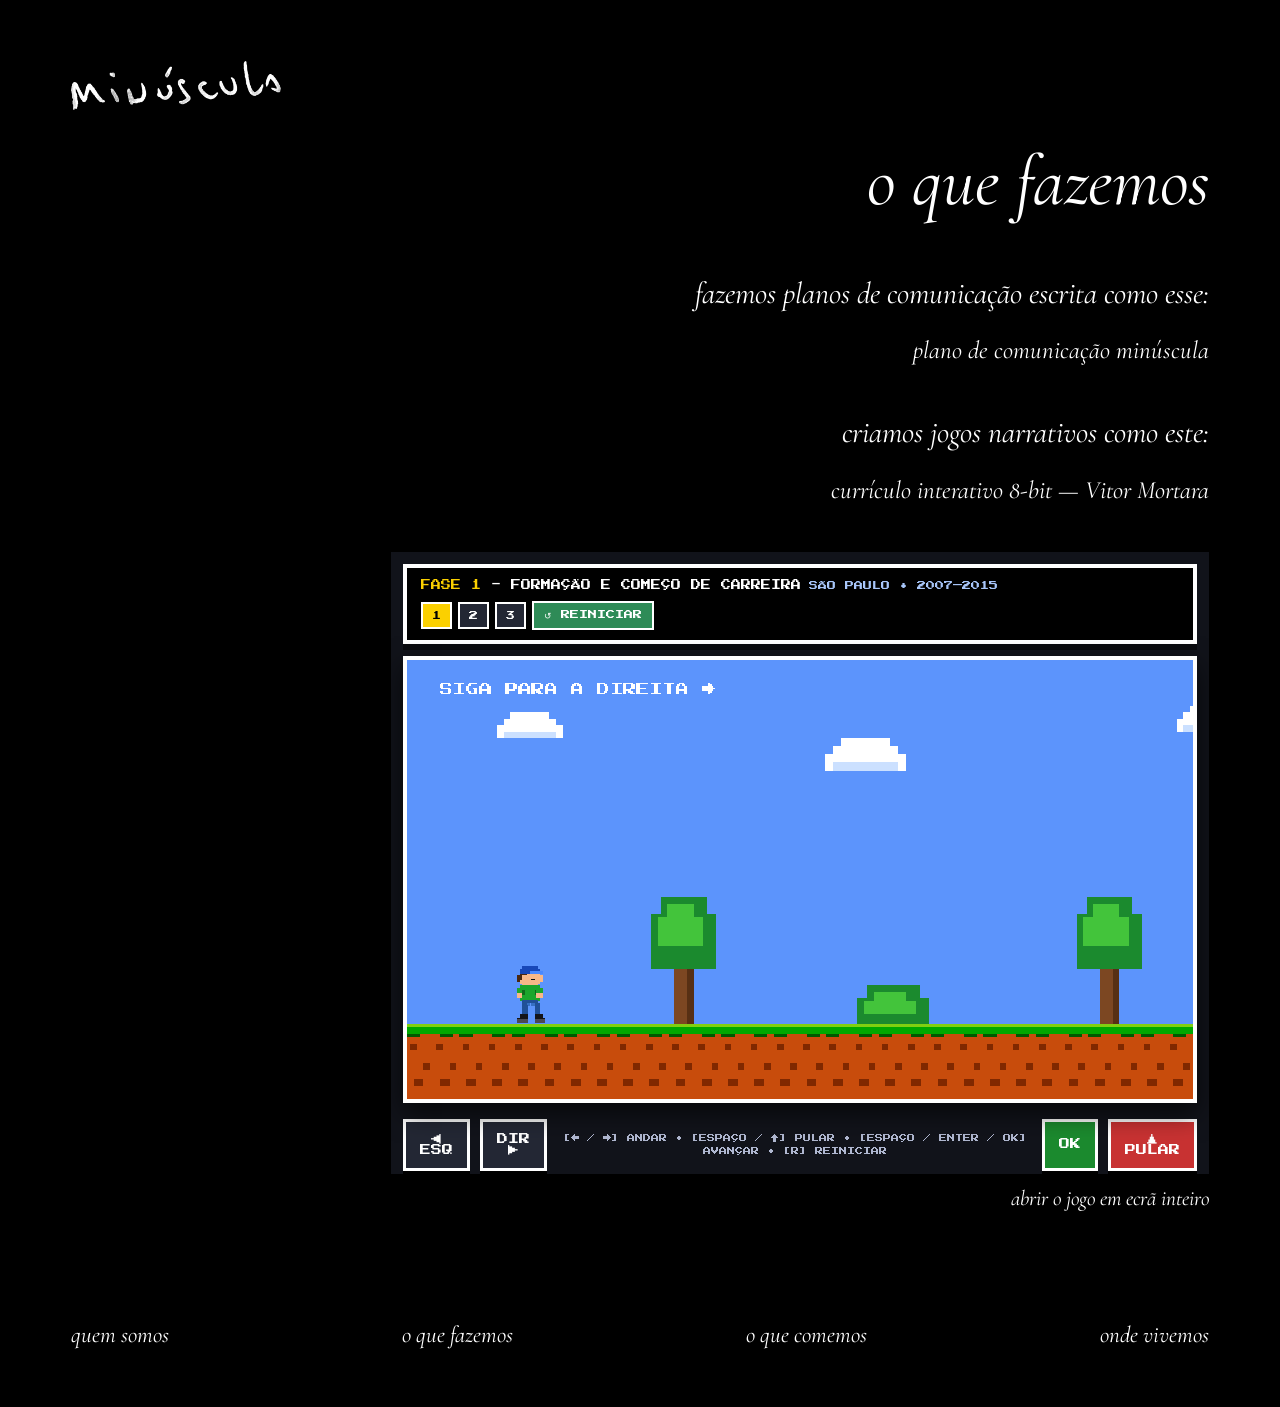
==== o-que-fazemos.html @ fad6c4e2 "Add files via upload" ====
<!doctype html>
<html lang="pt-PT">
<head>
<meta charset="utf-8">
<meta name="viewport" content="width=device-width, initial-scale=1">
<title>o que fazemos — minúscula</title>
<link rel="preconnect" href="https://fonts.googleapis.com">
<link rel="preconnect" href="https://fonts.gstatic.com" crossorigin>
<link href="https://fonts.googleapis.com/css2?family=Cormorant+Garamond:ital,wght@1,400&display=swap" rel="stylesheet">
<link rel="stylesheet" href="style.css">
</head>
<body>
<div class="site">
  <main>
    <a class="logo-small" href="index.html"><img src="logo.png" alt="minúscula"></a>
    <div class="content">
      <h1>o que fazemos</h1>
      <div class="text">
        <div class="item">
          <p>fazemos planos de comunicação escrita como esse:</p>
          <p class="ex"><a href="plano-de-comunicacao-minuscula.pdf" target="_blank" rel="noopener">plano de comunicação minúscula</a></p>
        </div>
        <div class="item">
          <p>criamos jogos narrativos como este:</p>
          <p class="ex"><a href="#jogo">currículo interativo 8-bit — Vitor Mortara</a></p>
        </div>
      </div>
      <div class="game" id="jogo">
        <iframe src="jogo.html" title="currículo interativo 8-bit — Vitor Mortara" loading="lazy" allowfullscreen></iframe>
        <p class="ex"><a href="jogo.html" target="_blank" rel="noopener">abrir o jogo em ecrã inteiro</a></p>
      </div>
    </div>
  </main>
  <nav>
    <a href="quem-somos.html">quem somos</a>
    <a href="o-que-fazemos.html">o que fazemos</a>
    <a href="o-que-comemos.html">o que comemos</a>
    <a href="onde-vivemos.html">onde vivemos</a>
  </nav>
</div>
</body>
</html>
---- style.css ----
/* minúscula — estilos partilhados por todas as páginas */

/* u = 1px do design original (1440px de largura); escala com o ecrã */
:root { --u: calc(min(100vw, 1440px) / 1440); }

* { box-sizing: border-box; margin: 0; padding: 0; }

html, body { background: #000; color: #fff; }

body {
  font-family: 'Cormorant Garamond', serif;
  font-style: italic;
  font-weight: 400;
  min-height: 100vh;
  display: flex;
  justify-content: center;
}

.site {
  width: 100%;
  max-width: 1440px;
  min-height: 100vh;
  display: flex;
  flex-direction: column;
}

main { flex: 1; position: relative; }

/* ---------- início ---------- */
.home { padding: calc(var(--u) * 160) calc(var(--u) * 304) 0; }
.home .logo { display: block; width: 100%; height: auto; }
.home p {
  font-size: calc(var(--u) * 32);
  line-height: 1.2;
  margin: calc(var(--u) * 12) 0 0 calc(var(--u) * 40);
}

/* ---------- páginas internas ---------- */
.logo-small {
  position: absolute;
  left: calc(var(--u) * 68);
  top: calc(var(--u) * 56);
  width: calc(var(--u) * 260);
}
.logo-small img { width: 100%; height: auto; display: block; }

.content {
  padding: calc(var(--u) * 152) calc(var(--u) * 80) calc(var(--u) * 60) 0;
  margin-left: auto;
  width: calc(var(--u) * 1080);
  max-width: 100%;
  text-align: right;
}

h1 { font-weight: 400; font-size: calc(var(--u) * 80); line-height: 1.3; }

.text {
  margin: calc(var(--u) * 52) 0 0 auto;
  width: calc(var(--u) * 760);
  max-width: 100%;
}
.text p { font-size: calc(var(--u) * 34); line-height: 1.3; margin-bottom: calc(var(--u) * 24); }
.text > .ex { font-size: calc(var(--u) * 28); }

.item { margin: 0 0 calc(var(--u) * 52) auto; width: 100%; }
.item p { font-size: calc(var(--u) * 34); line-height: 1.3; }
.item .ex { font-size: calc(var(--u) * 28); margin-top: calc(var(--u) * 20); }

a { color: inherit; text-decoration: none; }
.item a:hover, .text a:hover { text-decoration: underline; }

/* ---------- jogo incorporado ---------- */
.game {
  margin: calc(var(--u) * 24) 0 0 auto;
  width: calc(var(--u) * 920);
  max-width: 100%;
}
.game iframe {
  display: block;
  width: 100%;
  height: max(560px, calc(var(--u) * 700));
  border: 0;
  background: #11131a;
}
.game .ex { font-size: calc(var(--u) * 24); margin-top: calc(var(--u) * 12); }

/* ---------- navegação do rodapé ---------- */
nav {
  height: calc(var(--u) * 160);
  min-height: 56px;
  padding: 0 calc(var(--u) * 80);
  display: flex;
  justify-content: space-between;
  align-items: center;
  font-size: calc(var(--u) * 26);
  line-height: 1.2;
}
nav a { white-space: nowrap; }
nav a:hover { text-decoration: underline; }

/* telemóvel: tamanhos mínimos legíveis */
@media (max-width: 700px) {
  .home { padding: 25vh 6vw 0; }
  .home p { font-size: 18px; margin-left: 4vw; }
  .logo-small { left: 6vw; top: 24px; width: 120px; }
  .content { padding: 110px 6vw 24px 6vw; width: 100%; }
  h1 { font-size: 44px; }
  .text, .item { width: 100%; }
  .text p, .item p { font-size: 20px; }
  .item .ex, .text > .ex { font-size: 17px; }
  .game .ex { font-size: 16px; }
  .game iframe { height: 520px; }
  nav { font-size: 14px; padding: 0 6vw; gap: 8px; }
}
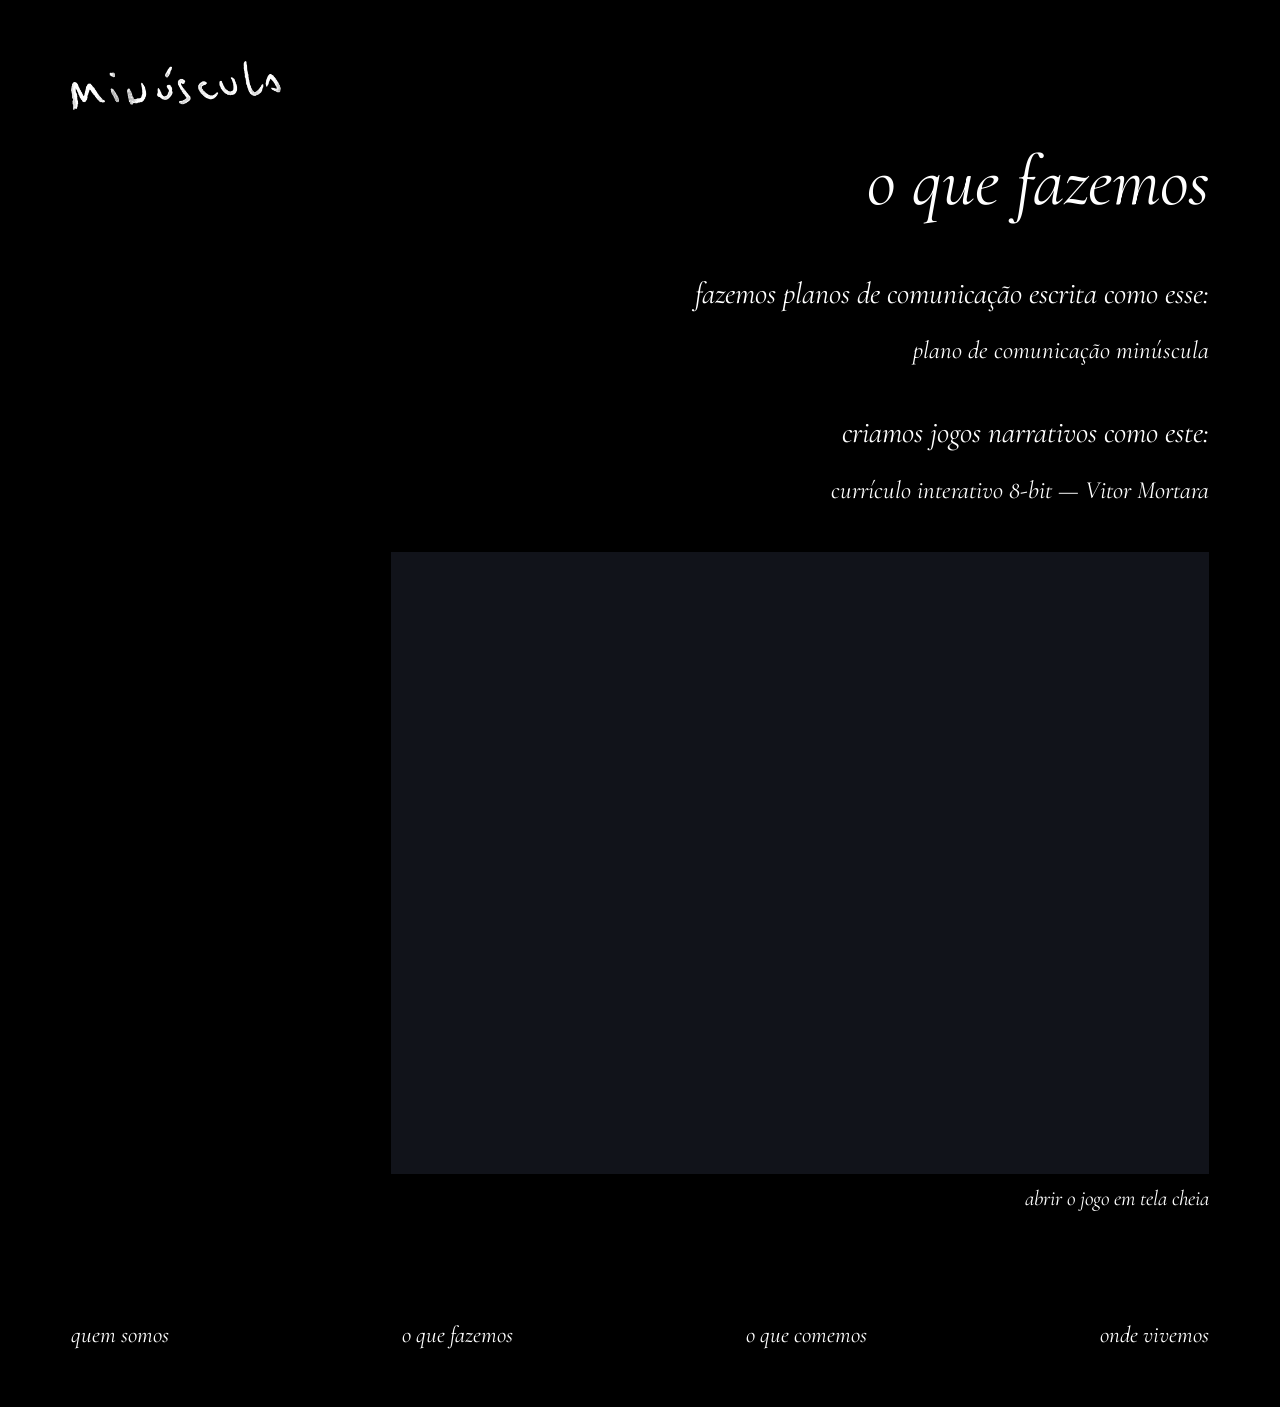
==== commit 25fb6dda: "Update game iframe source to external link" ====
--- a/o-que-fazemos.html
+++ b/o-que-fazemos.html
@@ -25,10 +25,10 @@
           <p class="ex"><a href="#jogo">currículo interativo 8-bit — Vitor Mortara</a></p>
         </div>
       </div>
-      <div class="game" id="jogo">
-        <iframe src="jogo.html" title="currículo interativo 8-bit — Vitor Mortara" loading="lazy" allowfullscreen></iframe>
-        <p class="ex"><a href="jogo.html" target="_blank" rel="noopener">abrir o jogo em ecrã inteiro</a></p>
-      </div>
+   <div class="game" id="jogo">
+  <iframe src="https://vmortara.github.io/jogocv/" title="currículo interativo 8-bit — Vitor Mortara" loading="lazy" allowfullscreen></iframe>
+  <p class="ex"><a href="https://vmortara.github.io/jogocv/" target="_blank" rel="noopener">abrir o jogo em tela cheia</a></p>
+   </div>
     </div>
   </main>
   <nav>
